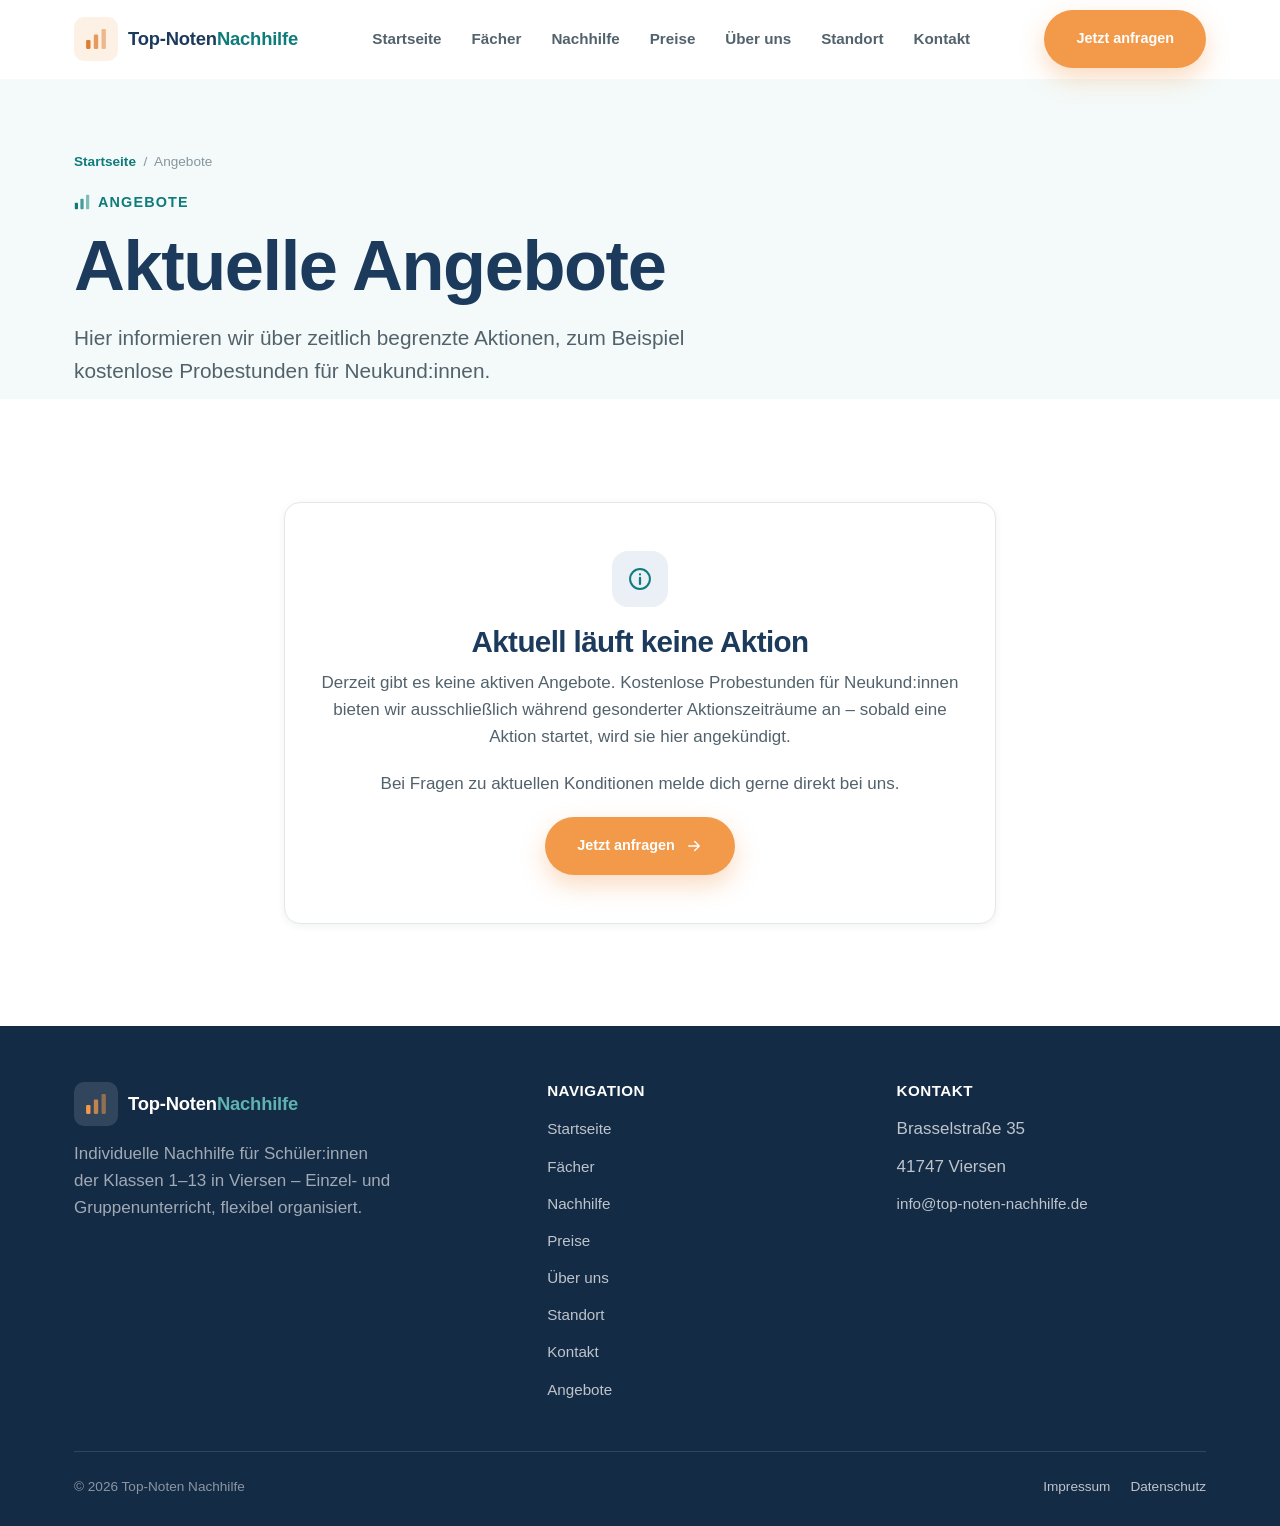
==== angebote.html @ a23a26f6 "Add files via upload" ====
<!doctype html>
<html lang="de">
<head>
  <meta charset="UTF-8" />
  <meta name="viewport" content="width=device-width, initial-scale=1" />
  <title>Aktuelle Angebote | Top-Noten Nachhilfe Viersen</title>
  <meta name="description" content="Aktuelle Aktionen und Angebote von Top-Noten Nachhilfe in Viersen, zum Beispiel kostenlose Probestunden für Neukund:innen." />
  <link rel="canonical" href="https://www.top-noten-nachhilfe.de/angebote.html" />
  <meta name="robots" content="index, follow" />
  <meta property="og:type" content="website" />
  <meta property="og:site_name" content="Top-Noten Nachhilfe" />
  <meta property="og:title" content="Aktuelle Angebote | Top-Noten Nachhilfe Viersen" />
  <meta property="og:description" content="Aktuelle Aktionen und Angebote von Top-Noten Nachhilfe in Viersen, zum Beispiel kostenlose Probestunden für Neukund:innen." />
  <meta property="og:url" content="https://www.top-noten-nachhilfe.de/angebote.html" />
  <meta property="og:locale" content="de_DE" />
  <meta name="twitter:card" content="summary" />
  <meta name="twitter:title" content="Aktuelle Angebote | Top-Noten Nachhilfe Viersen" />
  <meta name="twitter:description" content="Aktuelle Aktionen und Angebote von Top-Noten Nachhilfe in Viersen, zum Beispiel kostenlose Probestunden für Neukund:innen." />
  <link rel="icon" type="image/svg+xml" href="assets/img/favicon.svg" />
  <link rel="stylesheet" href="assets/css/style.css" />
  <noscript><style>.reveal{opacity:1!important;transform:none!important}</style></noscript>
</head>
<body class="">
  <a class="skip-link" href="#main">Zum Inhalt springen</a>
  <header class="site-header">
    <div class="container site-header__inner">
      <a class="brand" href="index.html" aria-label="Top-Noten Nachhilfe – Startseite">
        <span class="brand__mark icon-wrap icon-wrap--orange" ><svg class="bars" width="20" height="20" viewBox="0 0 20 20" fill="none" xmlns="http://www.w3.org/2000/svg" aria-hidden="true"><rect x="1" y="11" width="4" height="8" rx="1" fill="currentColor"/><rect x="8" y="6" width="4" height="13" rx="1" fill="currentColor" opacity="0.75"/><rect x="15" y="1" width="4" height="18" rx="1" fill="currentColor" opacity="0.5"/></svg></span><span class="brand__name" style="color:var(--navy)">Top-Noten<span class="brand__name-2" style="color:var(--teal)">Nachhilfe</span></span>
      </a>
      <nav class="nav-desktop" aria-label="Hauptnavigation">
        <ul>
          <li><a href="index.html">Startseite</a></li>
<li><a href="faecher.html">Fächer</a></li>
<li><a href="nachhilfe.html">Nachhilfe</a></li>
<li><a href="preise.html">Preise</a></li>
<li><a href="ueber-uns.html">Über uns</a></li>
<li><a href="standort.html">Standort</a></li>
<li><a href="kontakt.html">Kontakt</a></li>
        </ul>
      </nav>
      <div style="display:flex; align-items:center; gap:10px;">
        <a class="btn btn-primary header-cta" href="kontakt.html">Jetzt anfragen</a>
        <button class="nav-toggle" aria-label="Menü öffnen" aria-expanded="false" aria-controls="mobile-nav">
          <svg viewBox="0 0 24 24" width="24" height="24" fill="none" xmlns="http://www.w3.org/2000/svg" ><path d="M4 7h16M4 12h16M4 17h16" stroke="currentColor" stroke-width="2" stroke-linecap="round"/></svg>
        </button>
      </div>
    </div>
  </header>
  <div class="mobile-nav" id="mobile-nav">
    <div class="mobile-nav__inner">
      <a href="index.html">Startseite</a>
<a href="faecher.html">Fächer</a>
<a href="nachhilfe.html">Nachhilfe</a>
<a href="preise.html">Preise</a>
<a href="ueber-uns.html">Über uns</a>
<a href="standort.html">Standort</a>
<a href="kontakt.html">Kontakt</a>
      <a class="btn btn-primary btn-block" href="kontakt.html">Jetzt anfragen</a>
    </div>
  </div>
  <main id="main">
    <section class="page-hero">
      <div class="container">
        <p class="breadcrumb"><a href="index.html">Startseite</a> &nbsp;/&nbsp; Angebote</p>
        <span class="eyebrow"><svg class="bars" width="16" height="16" viewBox="0 0 20 20" fill="none" xmlns="http://www.w3.org/2000/svg" aria-hidden="true"><rect x="1" y="11" width="4" height="8" rx="1" fill="currentColor"/><rect x="8" y="6" width="4" height="13" rx="1" fill="currentColor" opacity="0.75"/><rect x="15" y="1" width="4" height="18" rx="1" fill="currentColor" opacity="0.5"/></svg>Angebote</span>
        <h1>Aktuelle Angebote</h1>
        <p class="lead">Hier informieren wir über zeitlich begrenzte Aktionen, zum Beispiel kostenlose Probestunden für Neukund:innen.</p>
      </div>
    </section><section class="section">
      <div class="container container--narrow">
        <div class="card reveal text-center" style="padding:48px 32px;">
          <div class="icon-wrap icon-wrap--lg" style="margin-inline:auto; margin-bottom:18px;"><svg viewBox="0 0 24 24" width="24" height="24" fill="none" xmlns="http://www.w3.org/2000/svg" ><circle cx="12" cy="12" r="8.5" stroke="currentColor" stroke-width="1.7"/><path d="M12 11v5.2M12 8v.1" stroke="currentColor" stroke-width="1.9" stroke-linecap="round"/></svg></div>
          <h3>Aktuell läuft keine Aktion</h3>
          <p style="margin-top:10px;">Derzeit gibt es keine aktiven Angebote. Kostenlose Probestunden für Neukund:innen bieten wir ausschließlich während gesonderter Aktionszeiträume an – sobald eine Aktion startet, wird sie hier angekündigt.</p>
          <p style="margin-top:20px;">Bei Fragen zu aktuellen Konditionen melde dich gerne direkt bei uns.</p>
          <a class="btn btn-primary" href="kontakt.html" style="margin-top:20px;">Jetzt anfragen <svg viewBox="0 0 24 24" width="24" height="24" fill="none" xmlns="http://www.w3.org/2000/svg" ><path d="M5 12h14M13 6l6 6-6 6" stroke="currentColor" stroke-width="1.9" stroke-linecap="round" stroke-linejoin="round"/></svg></a>
        </div>
      </div>
    </section>
  </main>
  <footer class="site-footer">
    <div class="container">
      <div class="footer-grid">
        <div class="footer-brand">
          <div class="brand"><span class="brand__mark icon-wrap" style="background:rgba(255,255,255,0.12);color:var(--orange);"><svg class="bars" width="20" height="20" viewBox="0 0 20 20" fill="none" xmlns="http://www.w3.org/2000/svg" aria-hidden="true"><rect x="1" y="11" width="4" height="8" rx="1" fill="currentColor"/><rect x="8" y="6" width="4" height="13" rx="1" fill="currentColor" opacity="0.75"/><rect x="15" y="1" width="4" height="18" rx="1" fill="currentColor" opacity="0.5"/></svg></span><span class="brand__name" style="color:#FFFFFF">Top-Noten<span class="brand__name-2" style="color:var(--teal-light)">Nachhilfe</span></span></div>
          <p>Individuelle Nachhilfe für Schüler:innen der Klassen 1–13 in Viersen – Einzel- und Gruppenunterricht, flexibel organisiert.</p>
        </div>
        <div class="footer-col">
          <h4>Navigation</h4>
          <ul>
            <li><a href="index.html">Startseite</a></li>
<li><a href="faecher.html">Fächer</a></li>
<li><a href="nachhilfe.html">Nachhilfe</a></li>
<li><a href="preise.html">Preise</a></li>
<li><a href="ueber-uns.html">Über uns</a></li>
<li><a href="standort.html">Standort</a></li>
<li><a href="kontakt.html">Kontakt</a></li>
<li><a href="angebote.html">Angebote</a></li>
          </ul>
        </div>
        <div class="footer-col">
          <h4>Kontakt</h4>
          <ul>
            <li>Brasselstraße 35</li>
            <li>41747 Viersen</li>
            <li><a href="mailto:info@top-noten-nachhilfe.de">info@top-noten-nachhilfe.de</a></li>
          </ul>
        </div>
      </div>
      <div class="footer-bottom">
        <span>© <span data-year>2026</span> Top-Noten Nachhilfe</span>
        <ul>
          <li><a href="impressum.html">Impressum</a></li>
          <li><a href="datenschutz.html">Datenschutz</a></li>
        </ul>
      </div>
    </div>
  </footer>
  <script src="assets/js/main.js" defer></script>
</body>
</html>
---- assets/css/style.css ----
/* ==========================================================================
   Top-Noten Nachhilfe – Design System
   ========================================================================== */

:root {
  /* Brand colors */
  --navy: #1B3A5C;
  --navy-800: #142B45;
  --navy-050: #EAF0F5;
  --teal: #0E7C7B;
  --teal-light: #5EB2B0;
  --orange: #F2994A;
  --orange-600: #DD7F32;
  --white: #FFFFFF;
  --bg-tint: #F4FAF9;
  --bg-tint-2: #F7F9FA;

  --ink: #17232C;
  --ink-soft: #52626C;
  --ink-faint: #8496A0;
  --border: #E2E8EA;
  --border-strong: #CBD8DB;

  /* Type */
  --font-base: -apple-system, BlinkMacSystemFont, "Segoe UI", Roboto, "Helvetica Neue", Arial, "Noto Sans", sans-serif;

  /* Scale */
  --step--1: clamp(0.83rem, 0.8rem + 0.15vw, 0.9rem);
  --step-0: clamp(1rem, 0.96rem + 0.2vw, 1.0625rem);
  --step-1: clamp(1.2rem, 1.12rem + 0.4vw, 1.3rem);
  --step-2: clamp(1.5rem, 1.32rem + 0.9vw, 1.85rem);
  --step-3: clamp(1.9rem, 1.6rem + 1.5vw, 2.5rem);
  --step-4: clamp(2.3rem, 1.85rem + 2.3vw, 3.4rem);
  --step-5: clamp(2.8rem, 2.1rem + 3.5vw, 4.4rem);

  /* Layout */
  --container: 1180px;
  --container-narrow: 760px;
  --radius-sm: 10px;
  --radius-md: 16px;
  --radius-lg: 24px;
  --radius-pill: 999px;

  --shadow-sm: 0 2px 8px rgba(23, 35, 44, 0.06);
  --shadow-md: 0 8px 24px rgba(23, 35, 44, 0.08);
  --shadow-lg: 0 20px 48px rgba(23, 35, 44, 0.14);

  --ease: cubic-bezier(0.22, 1, 0.36, 1);
}

/* ---- Reset ---- */
*, *::before, *::after { box-sizing: border-box; }
* { margin: 0; }
html { -webkit-text-size-adjust: 100%; scroll-behavior: smooth; }
@media (prefers-reduced-motion: reduce) {
  html { scroll-behavior: auto; }
  *, *::before, *::after { animation-duration: 0.01ms !important; animation-iteration-count: 1 !important; transition-duration: 0.01ms !important; scroll-behavior: auto !important; }
}
body {
  font-family: var(--font-base);
  color: var(--ink);
  background: var(--white);
  font-size: var(--step-0);
  line-height: 1.6;
  -webkit-font-smoothing: antialiased;
  overflow-x: hidden;
}
img, picture, svg { display: block; max-width: 100%; }
a { color: inherit; text-decoration: none; }
ul, ol { list-style: none; padding: 0; }
button { font: inherit; cursor: pointer; }
input, select, textarea { font: inherit; color: inherit; }
h1, h2, h3, h4 { line-height: 1.15; letter-spacing: -0.02em; font-weight: 800; color: var(--navy); }
h1 { font-size: var(--step-5); }
h2 { font-size: var(--step-3); }
h3 { font-size: var(--step-2); }
h4 { font-size: var(--step-1); }
p { color: var(--ink-soft); }

:focus-visible {
  outline: 3px solid var(--orange);
  outline-offset: 3px;
  border-radius: 4px;
}

.container {
  width: 100%;
  max-width: var(--container);
  margin-inline: auto;
  padding-inline: 24px;
}
.container--narrow { max-width: var(--container-narrow); }

.eyebrow {
  display: inline-flex;
  align-items: center;
  gap: 8px;
  font-size: var(--step--1);
  font-weight: 700;
  letter-spacing: 0.08em;
  text-transform: uppercase;
  color: var(--teal);
  margin-bottom: 14px;
}
.eyebrow .bars { flex-shrink: 0; }

.section { padding-block: clamp(56px, 8vw, 104px); }
.section--tint { background: var(--bg-tint); }
.section--navy { background: linear-gradient(155deg, var(--navy) 0%, var(--navy-800) 100%); color: var(--white); }
.section--navy h2, .section--navy h3 { color: var(--white); }
.section--navy p { color: rgba(255,255,255,0.78); }

.section-head { max-width: 640px; margin-bottom: 48px; }
.section-head--center { margin-inline: auto; text-align: center; }
.section-head p { font-size: var(--step-1); margin-top: 14px; }

/* ---- Buttons ---- */
.btn {
  display: inline-flex;
  align-items: center;
  justify-content: center;
  gap: 10px;
  padding: 15px 30px;
  border-radius: var(--radius-pill);
  font-weight: 700;
  font-size: var(--step--1);
  border: 2px solid transparent;
  transition: transform 0.25s var(--ease), box-shadow 0.25s var(--ease), background-color 0.25s var(--ease), color 0.25s var(--ease), border-color .25s var(--ease);
  white-space: nowrap;
  min-height: 52px;
}
.btn-primary {
  background: var(--orange);
  color: var(--white);
  box-shadow: 0 10px 24px rgba(242, 153, 74, 0.35);
}
.btn-primary:hover { background: var(--orange-600); transform: translateY(-2px); box-shadow: 0 14px 30px rgba(242, 153, 74, 0.42); }
.btn-secondary {
  background: transparent;
  color: var(--navy);
  border-color: var(--navy);
}
.btn-secondary:hover { background: var(--navy); color: var(--white); transform: translateY(-2px); }
.section--navy .btn-secondary { color: var(--white); border-color: rgba(255,255,255,0.5); }
.section--navy .btn-secondary:hover { background: var(--white); color: var(--navy); border-color: var(--white); }
.btn-block { width: 100%; }
.btn[disabled] { opacity: 0.6; cursor: not-allowed; }
.btn svg { width: 18px; height: 18px; flex-shrink: 0; }

/* ---- Header ---- */
.site-header {
  position: sticky;
  top: 0;
  z-index: 100;
  background: rgba(255, 255, 255, 0.9);
  backdrop-filter: saturate(180%) blur(14px);
  -webkit-backdrop-filter: saturate(180%) blur(14px);
  border-bottom: 1px solid transparent;
  transition: border-color 0.3s var(--ease), box-shadow 0.3s var(--ease);
}
.site-header.is-scrolled { border-color: var(--border); box-shadow: 0 2px 16px rgba(23,35,44,0.05); }
.site-header__inner {
  display: flex;
  align-items: center;
  justify-content: space-between;
  gap: 20px;
  height: 78px;
}
.brand { display: flex; align-items: center; gap: 10px; font-weight: 800; color: var(--navy); font-size: 1.15rem; letter-spacing: -0.01em; }
.brand__mark { flex-shrink: 0; }
.brand__name-2 { color: var(--teal); }

.nav-desktop { display: none; }
.nav-desktop ul { display: flex; align-items: center; gap: 30px; }
.nav-desktop a {
  font-weight: 600;
  font-size: 0.95rem;
  color: var(--ink-soft);
  position: relative;
  padding-block: 6px;
  transition: color .2s var(--ease);
}
.nav-desktop a::after {
  content: "";
  position: absolute; left: 0; right: 100%; bottom: 0;
  height: 2px; background: var(--orange);
  transition: right .25s var(--ease);
}
.nav-desktop a:hover { color: var(--navy); }
.nav-desktop a:hover::after, .nav-desktop a[aria-current="page"]::after { right: 0; }
.nav-desktop a[aria-current="page"] { color: var(--navy); }

.header-cta { display: none; }
.nav-toggle {
  display: inline-flex;
  align-items: center;
  justify-content: center;
  width: 44px; height: 44px;
  background: none; border: none;
  color: var(--navy);
}
.nav-toggle svg { width: 26px; height: 26px; }

.mobile-nav {
  position: fixed;
  inset: 78px 0 0 0;
  background: var(--white);
  z-index: 99;
  transform: translateY(-8px);
  opacity: 0;
  visibility: hidden;
  transition: opacity .25s var(--ease), transform .25s var(--ease), visibility .25s;
  overflow-y: auto;
}
.mobile-nav.is-open { opacity: 1; transform: translateY(0); visibility: visible; }
.mobile-nav__inner { padding: 28px 24px 40px; display: flex; flex-direction: column; gap: 4px; }
.mobile-nav a {
  display: block;
  padding: 16px 4px;
  font-size: 1.15rem;
  font-weight: 700;
  color: var(--navy);
  border-bottom: 1px solid var(--border);
}
.mobile-nav .btn { margin-top: 20px; }

@media (min-width: 900px) {
  .nav-desktop { display: block; }
  .header-cta { display: inline-flex; }
  .nav-toggle { display: none; }
  .mobile-nav { display: none; }
}

/* ---- Hero ---- */
.hero {
  position: relative;
  overflow: hidden;
  padding-block: clamp(48px, 8vw, 96px);
  background: linear-gradient(180deg, var(--bg-tint) 0%, var(--white) 78%);
}
.hero__grid {
  display: grid;
  gap: 48px;
  align-items: center;
}
.hero__copy h1 { margin-bottom: 20px; }
.hero__copy p.lead { font-size: var(--step-1); max-width: 46ch; margin-bottom: 32px; }
.hero__actions { display: flex; flex-wrap: wrap; gap: 14px; }
.hero__art { position: relative; }

@media (min-width: 900px) {
  .hero__grid { grid-template-columns: 1.05fr 0.95fr; }
}

/* ---- Trust strip ---- */
.trust-strip { padding-block: 28px; border-block: 1px solid var(--border); }
.trust-strip ul {
  display: grid;
  grid-template-columns: repeat(2, 1fr);
  gap: 20px;
}
.trust-item { display: flex; align-items: center; gap: 12px; font-weight: 700; color: var(--navy); font-size: 0.95rem; }
.trust-item .icon-wrap { flex-shrink: 0; }
@media (min-width: 700px) {
  .trust-strip ul { grid-template-columns: repeat(4, 1fr); }
}

/* ---- Icon wrap ---- */
.icon-wrap {
  display: inline-flex; align-items: center; justify-content: center;
  width: 44px; height: 44px;
  border-radius: var(--radius-sm);
  background: var(--navy-050);
  color: var(--teal);
}
.icon-wrap svg { width: 22px; height: 22px; }
.icon-wrap--lg { width: 56px; height: 56px; border-radius: var(--radius-md); }
.icon-wrap--lg svg { width: 28px; height: 28px; }
.icon-wrap--orange { background: rgba(242,153,74,0.14); color: var(--orange-600); }

/* ---- Cards grid ---- */
.grid { display: grid; gap: 24px; }
.grid--2 { grid-template-columns: 1fr; }
.grid--3 { grid-template-columns: 1fr; }
.grid--4 { grid-template-columns: 1fr; }
@media (min-width: 640px) {
  .grid--2 { grid-template-columns: repeat(2, 1fr); }
  .grid--4 { grid-template-columns: repeat(2, 1fr); }
}
@media (min-width: 900px) {
  .grid--3 { grid-template-columns: repeat(3, 1fr); }
  .grid--4 { grid-template-columns: repeat(4, 1fr); }
}

.card {
  background: var(--white);
  border: 1px solid var(--border);
  border-radius: var(--radius-md);
  padding: 30px;
  box-shadow: var(--shadow-sm);
  transition: transform .3s var(--ease), box-shadow .3s var(--ease), border-color .3s var(--ease);
}
.card:hover { transform: translateY(-4px); box-shadow: var(--shadow-md); border-color: var(--border-strong); }
.card h3, .card h4 { margin-bottom: 10px; }
.card p { margin: 0; }
.card--subject { text-align: left; }
.card--subject .icon-wrap { margin-bottom: 18px; }

.card--ghost {
  border-style: dashed;
  border-color: var(--border-strong);
  background: var(--bg-tint-2);
  box-shadow: none;
}

/* ---- Process steps ---- */
.steps {
  display: grid;
  gap: 28px;
  counter-reset: step;
}
@media (min-width: 900px) { .steps { grid-template-columns: repeat(4, 1fr); } }
.step { position: relative; padding-top: 8px; }
.step__num {
  font-size: 2.6rem;
  font-weight: 800;
  color: var(--teal-light);
  opacity: 0.55;
  margin-bottom: 8px;
  font-variant-numeric: tabular-nums;
}
.step h4 { margin-bottom: 8px; }
.step p { margin: 0; font-size: var(--step--1); }
.steps-connector {
  display: none;
}
@media (min-width: 900px) {
  .step:not(:last-child)::after {
    content: "";
    position: absolute;
    top: 26px; left: calc(100% + 2px);
    width: calc(28px);
    height: 2px;
    background: repeating-linear-gradient(90deg, var(--border-strong) 0 6px, transparent 6px 12px);
  }
}

/* ---- Pricing ---- */
.pricing-grid { display: grid; gap: 24px; }
@media (min-width: 760px) { .pricing-grid { grid-template-columns: repeat(2, 1fr); } }
.price-card {
  background: var(--white);
  border: 1px solid var(--border);
  border-radius: var(--radius-lg);
  padding: 36px;
  box-shadow: var(--shadow-sm);
  position: relative;
}
.price-card--highlight { border-color: var(--orange); box-shadow: var(--shadow-md); }
.price-card__badge {
  position: absolute; top: -14px; left: 32px;
  background: var(--orange); color: var(--white);
  font-size: 0.75rem; font-weight: 800; letter-spacing: 0.04em;
  padding: 6px 14px; border-radius: var(--radius-pill);
}
.price-card__amount { display: flex; align-items: baseline; gap: 8px; margin-block: 14px 6px; }
.price-card__amount .num { font-size: 2.6rem; font-weight: 800; color: var(--navy); }
.price-card__amount .unit { color: var(--ink-soft); font-weight: 600; }
.price-card ul { margin-top: 20px; display: flex; flex-direction: column; gap: 12px; }
.price-card li { display: flex; gap: 10px; font-size: var(--step--1); color: var(--ink-soft); align-items: flex-start; }
.price-card li svg { width: 18px; height: 18px; flex-shrink: 0; margin-top: 3px; color: var(--teal); }

.conditions-list { display: grid; gap: 16px; margin-top: 8px; }
.condition-row {
  display: grid;
  grid-template-columns: 28px 1fr;
  gap: 14px;
  padding-block: 18px;
  border-bottom: 1px solid var(--border);
}
.condition-row:last-child { border-bottom: none; }
.condition-row svg { width: 24px; height: 24px; flex-shrink: 0; color: var(--teal); margin-top: 3px; }
.condition-row strong { color: var(--navy); display: block; margin-bottom: 4px; }

.notice-box {
  display: flex; gap: 14px;
  background: var(--navy-050);
  border: 1px solid rgba(27,58,92,0.12);
  border-radius: var(--radius-md);
  padding: 20px 22px;
  margin-top: 32px;
}
.notice-box svg { width: 24px; height: 24px; flex-shrink: 0; color: var(--navy); margin-top: 2px; }
.notice-box p { color: var(--navy); margin: 0; font-size: var(--step--1); }
.notice-box strong { color: var(--navy); }

/* ---- CTA band ---- */
.cta-band {
  border-radius: var(--radius-lg);
  padding: clamp(40px, 6vw, 72px);
  background: linear-gradient(135deg, var(--navy) 0%, var(--navy-800) 100%);
  color: var(--white);
  position: relative;
  overflow: hidden;
  text-align: center;
}
.cta-band h2 { color: var(--white); }
.cta-band p { color: rgba(255,255,255,0.8); font-size: var(--step-1); max-width: 52ch; margin: 16px auto 32px; }
.cta-band__actions { display: flex; justify-content: center; flex-wrap: wrap; gap: 14px; }
.cta-band .bars-bg { position: absolute; inset: 0; opacity: 0.12; pointer-events: none; }

/* ---- Location ---- */
.location-grid { display: grid; gap: 32px; align-items: center; }
@media (min-width: 900px) { .location-grid { grid-template-columns: 1fr 1fr; } }
.map-frame {
  border-radius: var(--radius-md);
  overflow: hidden;
  border: 1px solid var(--border);
  box-shadow: var(--shadow-sm);
  aspect-ratio: 4 / 3;
}
.map-frame iframe { width: 100%; height: 100%; border: 0; }
.address-block { display: flex; gap: 14px; margin-top: 20px; }
.address-block address { font-style: normal; color: var(--ink-soft); line-height: 1.7; }

/* ---- Footer ---- */
.site-footer { background: var(--navy-800); color: rgba(255,255,255,0.72); padding-block: 56px 28px; }
.footer-grid { display: grid; gap: 40px; }
@media (min-width: 760px) { .footer-grid { grid-template-columns: 1.4fr 1fr 1fr; } }
.footer-brand .brand { color: var(--white); margin-bottom: 14px; }
.footer-brand p { color: rgba(255,255,255,0.6); max-width: 34ch; }
.footer-col h4 { color: var(--white); font-size: 0.95rem; letter-spacing: 0.03em; text-transform: uppercase; margin-bottom: 16px; }
.footer-col ul { display: flex; flex-direction: column; gap: 10px; }
.footer-col a { color: rgba(255,255,255,0.72); font-size: 0.95rem; transition: color .2s; }
.footer-col a:hover { color: var(--white); }
.footer-bottom {
  margin-top: 48px;
  padding-top: 24px;
  border-top: 1px solid rgba(255,255,255,0.12);
  display: flex; flex-wrap: wrap; gap: 12px 24px; justify-content: space-between;
  font-size: 0.85rem;
  color: rgba(255,255,255,0.5);
}
.footer-bottom ul { display: flex; gap: 20px; }
.footer-bottom a { color: rgba(255,255,255,0.72); }
.footer-bottom a:hover { color: var(--white); }

/* ---- Forms ---- */
.form-grid { display: grid; gap: 18px; }
@media (min-width: 640px) { .form-grid--2 { grid-template-columns: 1fr 1fr; } }
.field { display: flex; flex-direction: column; gap: 8px; }
.field label { font-weight: 700; font-size: 0.9rem; color: var(--navy); }
.field .hint { font-weight: 400; color: var(--ink-faint); }
.field input, .field select, .field textarea {
  border: 1.5px solid var(--border-strong);
  border-radius: var(--radius-sm);
  padding: 13px 16px;
  background: var(--white);
  font-size: 1rem;
  transition: border-color .2s var(--ease), box-shadow .2s var(--ease);
  width: 100%;
}
.field input:focus, .field select:focus, .field textarea:focus {
  border-color: var(--teal);
  box-shadow: 0 0 0 4px rgba(14,124,123,0.12);
  outline: none;
}
.field textarea { min-height: 130px; resize: vertical; }
.field--checkbox { flex-direction: row; align-items: flex-start; gap: 10px; }
.field--checkbox input { width: 18px; height: 18px; margin-top: 3px; accent-color: var(--teal); }
.field--checkbox label { font-weight: 500; color: var(--ink-soft); font-size: 0.9rem; }
.form-status { font-size: 0.9rem; padding: 14px 16px; border-radius: var(--radius-sm); display: none; }
.form-status.is-visible { display: block; }
.form-status--ok { background: rgba(14,124,123,0.1); color: var(--teal); }
.form-status--error { background: rgba(216,70,70,0.1); color: #B4322F; }

/* ---- Contact page layout ---- */
.contact-layout { display: grid; gap: 40px; }
@media (min-width: 960px) { .contact-layout { grid-template-columns: 1fr 1.2fr; align-items: start; } }
.contact-info-card {
  background: var(--bg-tint);
  border-radius: var(--radius-lg);
  padding: 36px;
  display: flex;
  flex-direction: column;
  gap: 24px;
}
.contact-info-row { display: flex; gap: 14px; align-items: flex-start; }
.contact-info-row div strong { display: block; color: var(--navy); margin-bottom: 2px; }

/* ---- Reveal animation ---- */
.reveal { opacity: 0; transform: translateY(22px); transition: opacity .7s var(--ease), transform .7s var(--ease); }
.reveal.is-visible { opacity: 1; transform: translateY(0); }
.reveal-stagger.is-visible > * { transition-delay: calc(var(--i, 0) * 70ms); }

/* ---- Legal pages ---- */
.legal-content h2 { margin-top: 40px; margin-bottom: 14px; font-size: var(--step-2); }
.legal-content h2:first-child { margin-top: 0; }
.legal-content p, .legal-content li { color: var(--ink-soft); margin-bottom: 10px; }
.legal-content ul { list-style: disc; padding-left: 22px; }
.legal-content strong { color: var(--navy); }
.placeholder-flag {
  background: #FFF6E5;
  border: 1px dashed #E0A93A;
  color: #7A5A12;
  padding: 14px 16px;
  border-radius: var(--radius-sm);
  font-size: 0.88rem;
  margin-bottom: 18px;
}

/* ---- Page hero (subpages) ---- */
.page-hero { padding-block: clamp(40px, 6vw, 72px) 12px; background: var(--bg-tint); }
.page-hero .eyebrow { margin-bottom: 12px; }
.page-hero p.lead { font-size: var(--step-1); max-width: 60ch; margin-top: 14px; }
.breadcrumb { font-size: 0.85rem; color: var(--ink-faint); margin-bottom: 18px; }
.breadcrumb a { color: var(--teal); font-weight: 600; }

/* ---- Utilities ---- */
.text-center { text-align: center; }
.mt-0 { margin-top: 0 !important; }
.flow > * + * { margin-top: 1em; }
.badge {
  display: inline-flex; align-items: center; gap: 6px;
  background: rgba(94, 178, 176, 0.15);
  color: var(--teal);
  font-weight: 700;
  font-size: 0.78rem;
  padding: 5px 12px;
  border-radius: var(--radius-pill);
  letter-spacing: 0.02em;
}
.badge svg { width: 14px; height: 14px; flex-shrink: 0; }

.icon-inline { display: inline-flex; align-items: center; gap: 8px; }
.icon-inline svg { width: 20px; height: 20px; flex-shrink: 0; }
.visually-hidden {
  position: absolute; width: 1px; height: 1px; overflow: hidden;
  clip: rect(0,0,0,0); white-space: nowrap; border: 0; padding: 0; margin: -1px;
}
.skip-link {
  position: absolute; left: 12px; top: -60px;
  background: var(--navy); color: var(--white);
  padding: 12px 18px; border-radius: var(--radius-sm);
  z-index: 200; transition: top .2s var(--ease);
  font-weight: 700;
}
.skip-link:focus { top: 12px; }
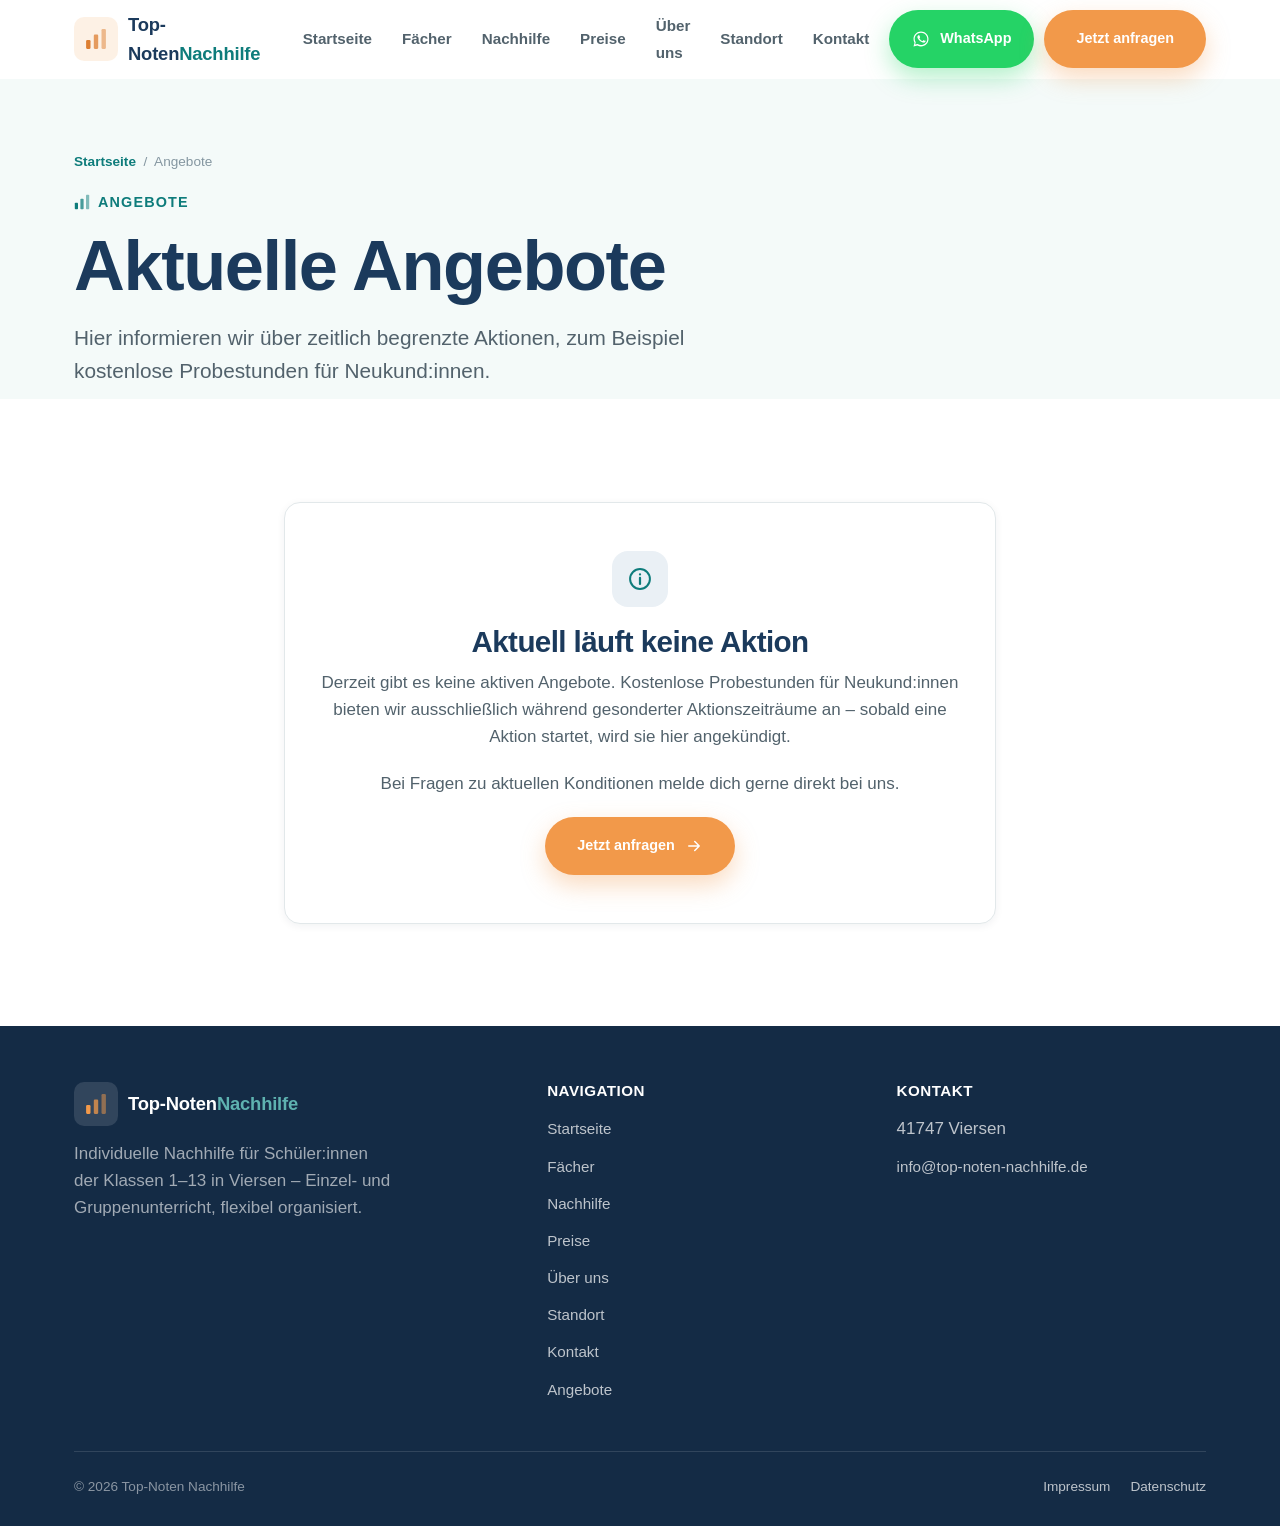
==== commit ed3efb73: "Add files via upload" ====
--- a/angebote.html
+++ b/angebote.html
@@ -9,6 +9,7 @@
   <meta name="robots" content="index, follow" />
   <meta property="og:type" content="website" />
   <meta property="og:site_name" content="Top-Noten Nachhilfe" />
+  <meta property="og:image" content="https://www.top-noten-nachhilfe.de/assets/img/og-image.svg" />
   <meta property="og:title" content="Aktuelle Angebote | Top-Noten Nachhilfe Viersen" />
   <meta property="og:description" content="Aktuelle Aktionen und Angebote von Top-Noten Nachhilfe in Viersen, zum Beispiel kostenlose Probestunden für Neukund:innen." />
   <meta property="og:url" content="https://www.top-noten-nachhilfe.de/angebote.html" />
@@ -39,6 +40,19 @@
         </ul>
       </nav>
       <div style="display:flex; align-items:center; gap:10px;">
+        <a
+          class="btn btn-whatsapp header-cta"
+          href="https://wa.me/491788745639"
+          target="_blank"
+          rel="noopener"
+        >
+          <svg viewBox="0 0 24 24" width="18" height="18" fill="currentColor" aria-hidden="true">
+            <path d="M17.5 14.4c-.3-.1-1.7-.8-1.9-.9-.3-.1-.4-.1-.6.1-.2.3-.7.9-.8 1-.2.2-.3.2-.5.1-.3-.1-1.2-.4-2.2-1.4-.8-.7-1.4-1.6-1.5-1.9-.2-.3 0-.5.1-.6.1-.1.3-.3.4-.5.1-.1.2-.3.2-.4.1-.2 0-.3 0-.5-.1-.1-.6-1.5-.8-2-.2-.5-.4-.4-.6-.4h-.5c-.2 0-.5.1-.7.3-.2.3-.9.9-.9 2.1 0 1.3.9 2.5 1.1 2.7.1.2 1.9 2.9 4.6 4 .6.3 1.1.4 1.5.6.6.2 1.2.2 1.6.1.5-.1 1.7-.7 1.9-1.3.2-.6.2-1.1.2-1.3 0-.1-.2-.2-.4-.3Z"/>
+            <path d="M12 2C6.5 2 2 6.4 2 11.9c0 1.9.5 3.6 1.4 5.1L2 22l5.2-1.4c1.4.8 3.1 1.3 4.8 1.3 5.5 0 10-4.4 10-9.9C22 6.4 17.5 2 12 2Zm0 18c-1.6 0-3.1-.4-4.4-1.2l-.3-.2-3.1.8.8-3-.2-.3C4.1 14.8 3.6 13.4 3.6 12 3.6 7.4 7.4 3.6 12 3.6S20.4 7.4 20.4 12 16.6 20 12 20Z"/>
+          </svg>
+          WhatsApp
+        </a>
+
         <a class="btn btn-primary header-cta" href="kontakt.html">Jetzt anfragen</a>
         <button class="nav-toggle" aria-label="Menü öffnen" aria-expanded="false" aria-controls="mobile-nav">
           <svg viewBox="0 0 24 24" width="24" height="24" fill="none" xmlns="http://www.w3.org/2000/svg" ><path d="M4 7h16M4 12h16M4 17h16" stroke="currentColor" stroke-width="2" stroke-linecap="round"/></svg>
@@ -101,7 +115,6 @@
         <div class="footer-col">
           <h4>Kontakt</h4>
           <ul>
-            <li>Brasselstraße 35</li>
             <li>41747 Viersen</li>
             <li><a href="mailto:info@top-noten-nachhilfe.de">info@top-noten-nachhilfe.de</a></li>
           </ul>
--- a/assets/css/style.css
+++ b/assets/css/style.css
@@ -143,6 +143,17 @@
 .btn-secondary:hover { background: var(--navy); color: var(--white); transform: translateY(-2px); }
 .section--navy .btn-secondary { color: var(--white); border-color: rgba(255,255,255,0.5); }
 .section--navy .btn-secondary:hover { background: var(--white); color: var(--navy); border-color: var(--white); }
+.btn-whatsapp {
+  background: #25D366;
+  color: var(--white);
+  box-shadow: 0 10px 24px rgba(37, 211, 102, 0.35);
+}
+.btn-whatsapp:hover, .btn-whatsapp:focus-visible {
+  background: #1EBE5A;
+  color: var(--white);
+  transform: translateY(-2px);
+  box-shadow: 0 14px 30px rgba(37, 211, 102, 0.42);
+}
 .btn-block { width: 100%; }
 .btn[disabled] { opacity: 0.6; cursor: not-allowed; }
 .btn svg { width: 18px; height: 18px; flex-shrink: 0; }
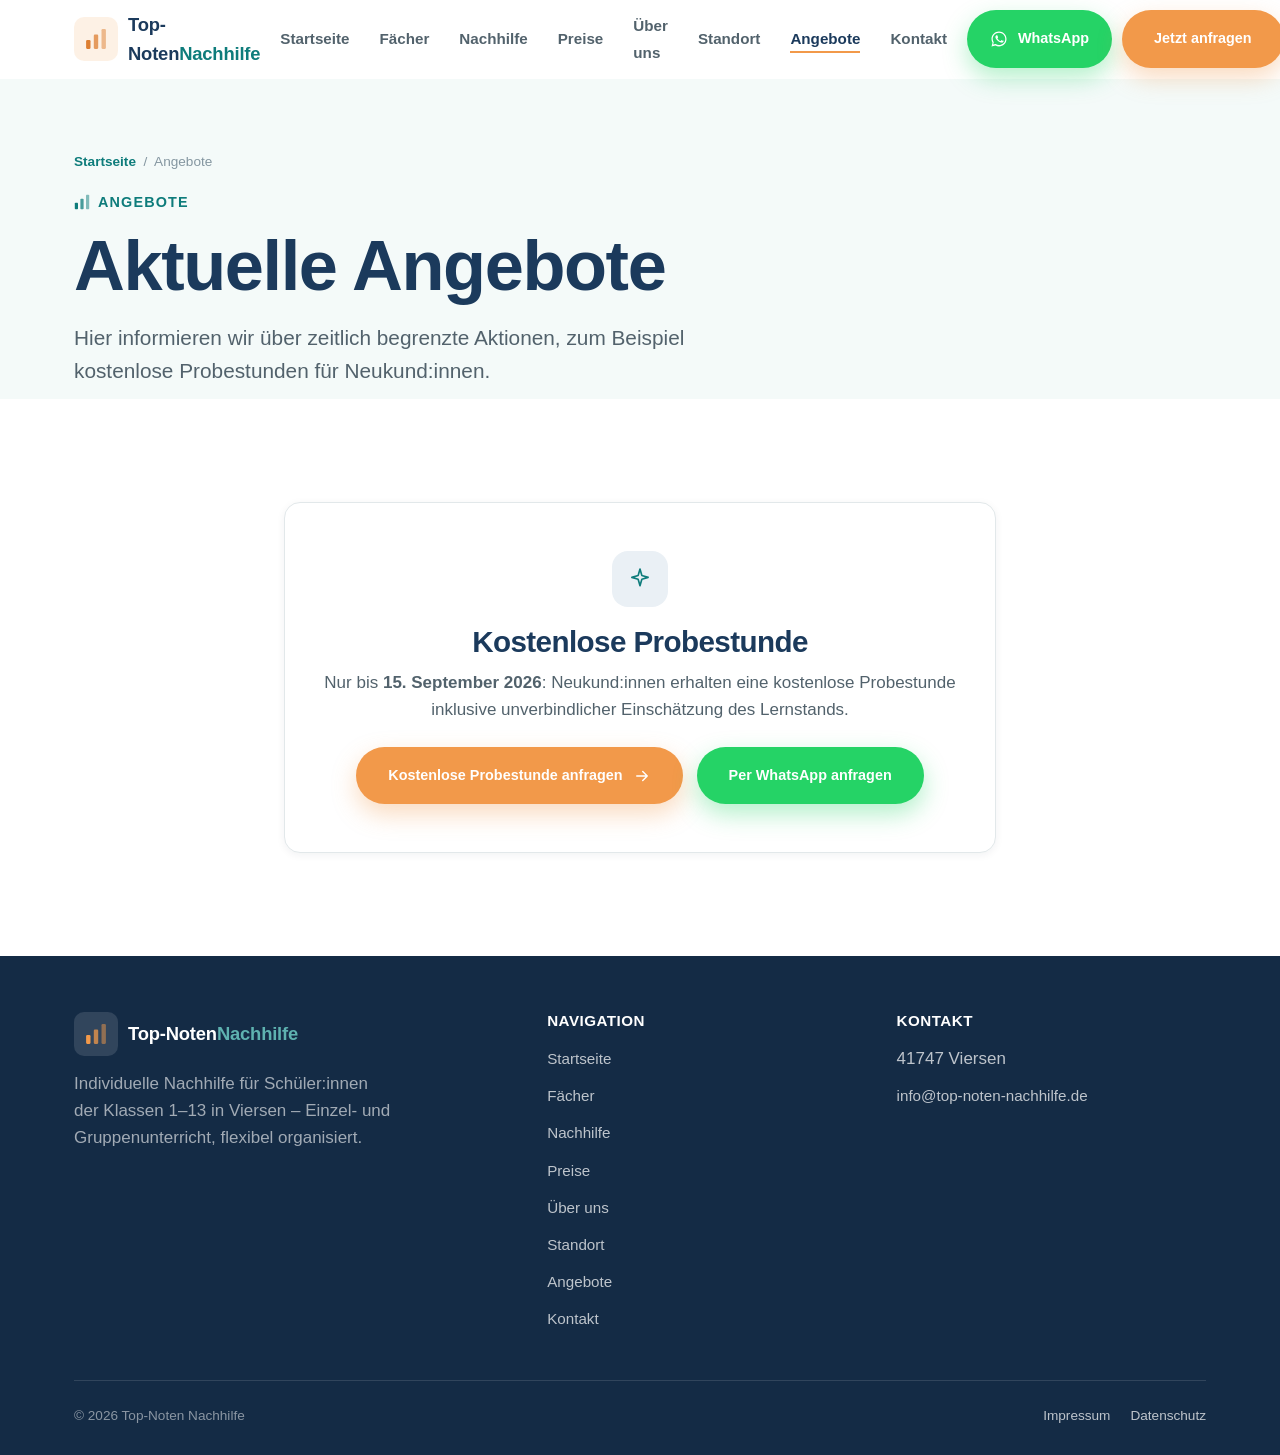
==== commit 1a632012: "Add files via upload" ====
--- a/angebote.html
+++ b/angebote.html
@@ -36,6 +36,7 @@
 <li><a href="preise.html">Preise</a></li>
 <li><a href="ueber-uns.html">Über uns</a></li>
 <li><a href="standort.html">Standort</a></li>
+<li><a href="angebote.html" aria-current="page">Angebote</a></li>
 <li><a href="kontakt.html">Kontakt</a></li>
         </ul>
       </nav>
@@ -68,6 +69,7 @@
 <a href="preise.html">Preise</a>
 <a href="ueber-uns.html">Über uns</a>
 <a href="standort.html">Standort</a>
+<a href="angebote.html">Angebote</a>
 <a href="kontakt.html">Kontakt</a>
       <a class="btn btn-primary btn-block" href="kontakt.html">Jetzt anfragen</a>
     </div>
@@ -83,14 +85,90 @@
     </section><section class="section">
       <div class="container container--narrow">
         <div class="card reveal text-center" style="padding:48px 32px;">
-          <div class="icon-wrap icon-wrap--lg" style="margin-inline:auto; margin-bottom:18px;"><svg viewBox="0 0 24 24" width="24" height="24" fill="none" xmlns="http://www.w3.org/2000/svg" ><circle cx="12" cy="12" r="8.5" stroke="currentColor" stroke-width="1.7"/><path d="M12 11v5.2M12 8v.1" stroke="currentColor" stroke-width="1.9" stroke-linecap="round"/></svg></div>
-          <h3>Aktuell läuft keine Aktion</h3>
-          <p style="margin-top:10px;">Derzeit gibt es keine aktiven Angebote. Kostenlose Probestunden für Neukund:innen bieten wir ausschließlich während gesonderter Aktionszeiträume an – sobald eine Aktion startet, wird sie hier angekündigt.</p>
-          <p style="margin-top:20px;">Bei Fragen zu aktuellen Konditionen melde dich gerne direkt bei uns.</p>
-          <a class="btn btn-primary" href="kontakt.html" style="margin-top:20px;">Jetzt anfragen <svg viewBox="0 0 24 24" width="24" height="24" fill="none" xmlns="http://www.w3.org/2000/svg" ><path d="M5 12h14M13 6l6 6-6 6" stroke="currentColor" stroke-width="1.9" stroke-linecap="round" stroke-linejoin="round"/></svg></a>
+          <div class="icon-wrap icon-wrap--lg" style="margin-inline:auto; margin-bottom:18px;"><svg viewBox="0 0 24 24" width="24" height="24" fill="none" xmlns="http://www.w3.org/2000/svg" ><path d="M12 3.5 13.6 9l5.4 1.6-5.4 1.6L12 17.7l-1.6-5.5L5 10.6 10.4 9 12 3.5Z" stroke="currentColor" stroke-width="1.4" stroke-linejoin="round"/></svg></div>
+          <h3>Kostenlose Probestunde</h3>
+          <p style="margin-top:10px;">Nur bis <strong>15. September 2026</strong>: Neukund:innen erhalten eine kostenlose Probestunde inklusive unverbindlicher Einschätzung des Lernstands.</p>
+
+          <div
+            id="countdown-wrap"
+            style="max-width:420px; margin:22px auto 0;"
+          >
+            <p
+              id="countdown-label"
+              style="
+                margin:0 0 8px;
+                font-weight:700;
+                color:var(--orange);
+                font-size:0.95rem;
+              "
+              aria-live="polite"
+            ></p>
+
+            <div
+              style="
+                width:100%;
+                height:14px;
+                border-radius:999px;
+                background:rgba(242,153,74,0.15);
+                overflow:hidden;
+              "
+              role="progressbar"
+              aria-label="Verbleibende Zeit bis Aktionsende"
+              id="countdown-track"
+            >
+              <div
+                id="countdown-bar"
+                style="
+                  height:100%;
+                  width:100%;
+                  border-radius:999px;
+                  background:linear-gradient(90deg, #F2994A, #F2C94C);
+                  transition:width 0.6s ease;
+                "
+              ></div>
+            </div>
+          </div>
+
+          <div style="display:flex; justify-content:center; gap:14px; flex-wrap:wrap; margin-top:24px;">
+            <a class="btn btn-primary" href="kontakt.html">Kostenlose Probestunde anfragen <svg viewBox="0 0 24 24" width="24" height="24" fill="none" xmlns="http://www.w3.org/2000/svg" ><path d="M5 12h14M13 6l6 6-6 6" stroke="currentColor" stroke-width="1.9" stroke-linecap="round" stroke-linejoin="round"/></svg></a>
+            <a class="btn btn-whatsapp" href="https://wa.me/491788745639" target="_blank" rel="noopener">Per WhatsApp anfragen</a>
+          </div>
         </div>
       </div>
     </section>
+
+    <script>
+      (function () {
+        var label = document.getElementById('countdown-label');
+        var bar = document.getElementById('countdown-bar');
+        var track = document.getElementById('countdown-track');
+        var wrap = document.getElementById('countdown-wrap');
+        if (!label || !bar) return;
+
+        var start = new Date('2026-08-01T00:00:00+02:00');
+        var deadline = new Date('2026-09-15T23:59:59+02:00');
+        var now = new Date();
+
+        var totalMs = deadline - start;
+        var remainingMs = deadline - now;
+        var days = Math.ceil(remainingMs / (1000 * 60 * 60 * 24));
+
+        if (remainingMs <= 0) {
+          wrap.style.display = 'none';
+        } else {
+          var percentRemaining = Math.max(0, Math.min(100, (remainingMs / totalMs) * 100));
+          bar.style.width = percentRemaining + '%';
+          track.setAttribute('aria-valuenow', String(days));
+          track.setAttribute('aria-valuemin', '0');
+
+          if (days > 1) {
+            label.textContent = 'Noch ' + days + ' Tage bis Aktionsende';
+          } else {
+            label.textContent = 'Nur noch heute: Aktion sichern';
+          }
+        }
+      })();
+    </script>
   </main>
   <footer class="site-footer">
     <div class="container">
@@ -108,8 +186,8 @@
 <li><a href="preise.html">Preise</a></li>
 <li><a href="ueber-uns.html">Über uns</a></li>
 <li><a href="standort.html">Standort</a></li>
+<li><a href="angebote.html">Angebote</a></li>
 <li><a href="kontakt.html">Kontakt</a></li>
-<li><a href="angebote.html">Angebote</a></li>
           </ul>
         </div>
         <div class="footer-col">
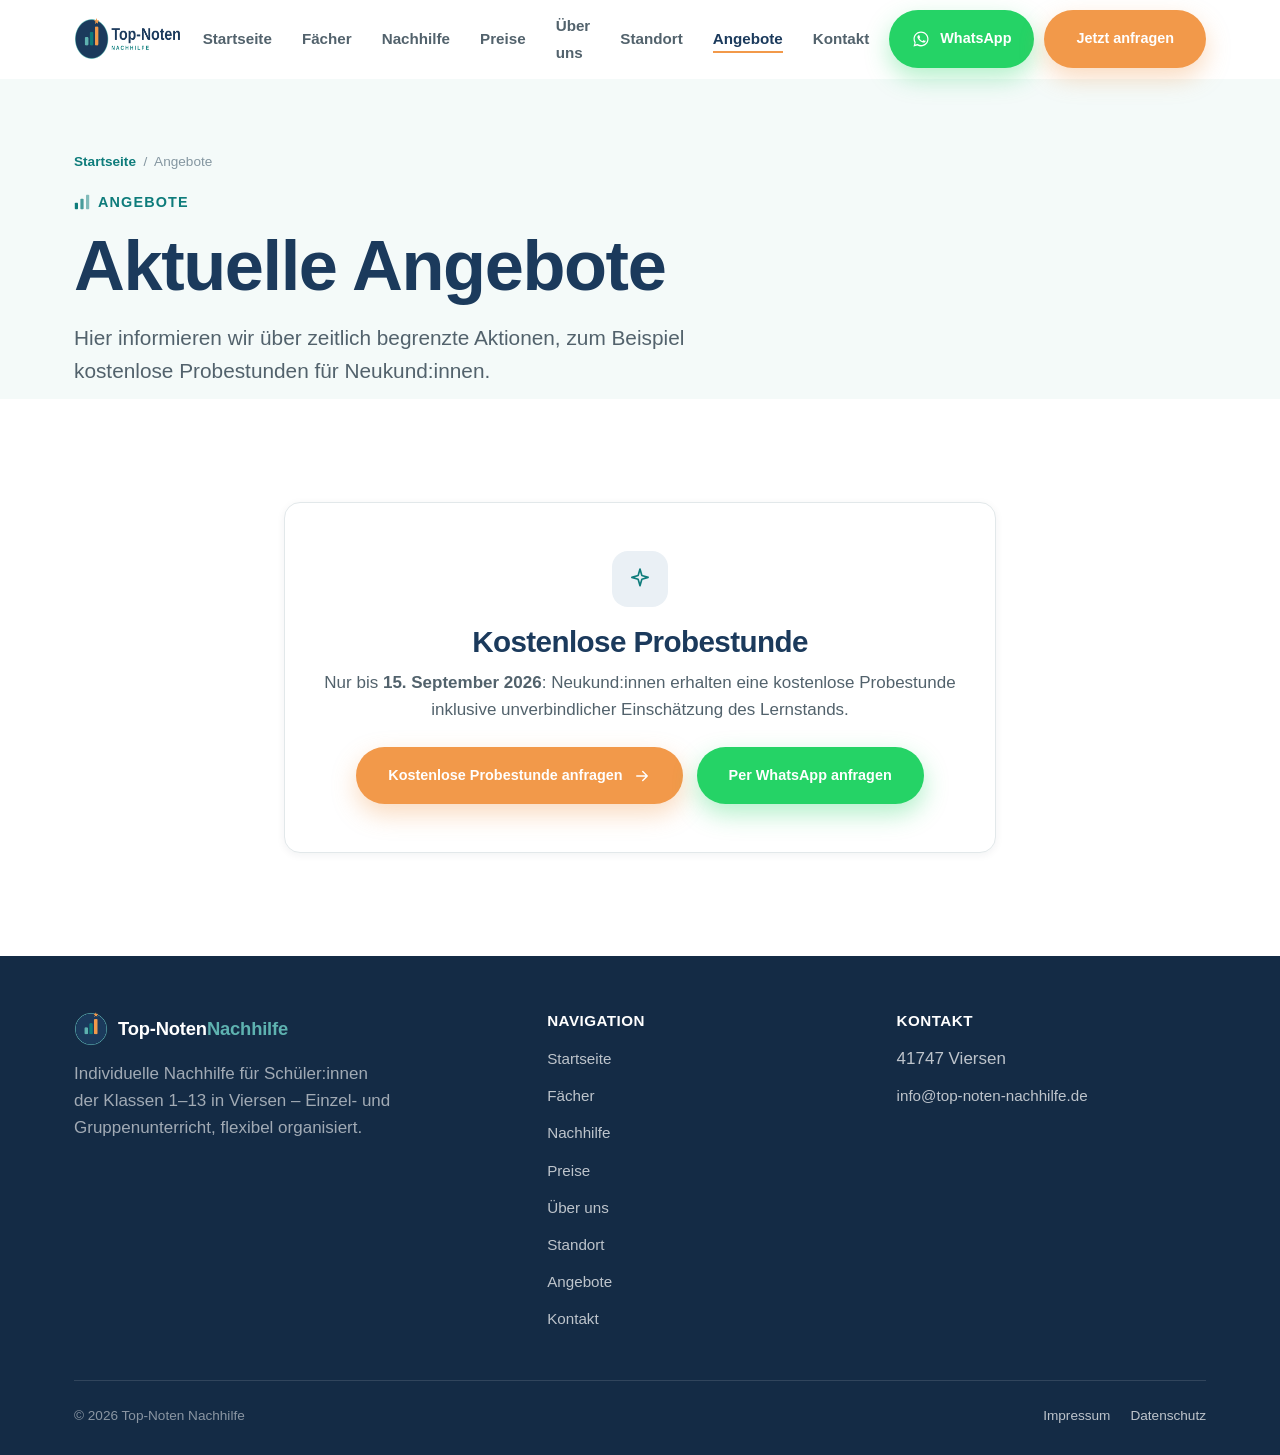
==== commit 7a2343cb: "Add files via upload" ====
--- a/angebote.html
+++ b/angebote.html
@@ -9,7 +9,7 @@
   <meta name="robots" content="index, follow" />
   <meta property="og:type" content="website" />
   <meta property="og:site_name" content="Top-Noten Nachhilfe" />
-  <meta property="og:image" content="https://www.top-noten-nachhilfe.de/assets/img/og-image.svg" />
+  <meta property="og:image" content="https://www.top-noten-nachhilfe.de/assets/img/logo-horizontal.png" />
   <meta property="og:title" content="Aktuelle Angebote | Top-Noten Nachhilfe Viersen" />
   <meta property="og:description" content="Aktuelle Aktionen und Angebote von Top-Noten Nachhilfe in Viersen, zum Beispiel kostenlose Probestunden für Neukund:innen." />
   <meta property="og:url" content="https://www.top-noten-nachhilfe.de/angebote.html" />
@@ -17,7 +17,7 @@
   <meta name="twitter:card" content="summary" />
   <meta name="twitter:title" content="Aktuelle Angebote | Top-Noten Nachhilfe Viersen" />
   <meta name="twitter:description" content="Aktuelle Aktionen und Angebote von Top-Noten Nachhilfe in Viersen, zum Beispiel kostenlose Probestunden für Neukund:innen." />
-  <link rel="icon" type="image/svg+xml" href="assets/img/favicon.svg" />
+  <link rel="icon" type="image/png" href="assets/img/favicon.png" />
   <link rel="stylesheet" href="assets/css/style.css" />
   <noscript><style>.reveal{opacity:1!important;transform:none!important}</style></noscript>
 </head>
@@ -26,7 +26,7 @@
   <header class="site-header">
     <div class="container site-header__inner">
       <a class="brand" href="index.html" aria-label="Top-Noten Nachhilfe – Startseite">
-        <span class="brand__mark icon-wrap icon-wrap--orange" ><svg class="bars" width="20" height="20" viewBox="0 0 20 20" fill="none" xmlns="http://www.w3.org/2000/svg" aria-hidden="true"><rect x="1" y="11" width="4" height="8" rx="1" fill="currentColor"/><rect x="8" y="6" width="4" height="13" rx="1" fill="currentColor" opacity="0.75"/><rect x="15" y="1" width="4" height="18" rx="1" fill="currentColor" opacity="0.5"/></svg></span><span class="brand__name" style="color:var(--navy)">Top-Noten<span class="brand__name-2" style="color:var(--teal)">Nachhilfe</span></span>
+        <img src="assets/img/logo-horizontal.png" alt="Top-Noten Nachhilfe" class="brand__logo" />
       </a>
       <nav class="nav-desktop" aria-label="Hauptnavigation">
         <ul>
@@ -174,7 +174,9 @@
     <div class="container">
       <div class="footer-grid">
         <div class="footer-brand">
-          <div class="brand"><span class="brand__mark icon-wrap" style="background:rgba(255,255,255,0.12);color:var(--orange);"><svg class="bars" width="20" height="20" viewBox="0 0 20 20" fill="none" xmlns="http://www.w3.org/2000/svg" aria-hidden="true"><rect x="1" y="11" width="4" height="8" rx="1" fill="currentColor"/><rect x="8" y="6" width="4" height="13" rx="1" fill="currentColor" opacity="0.75"/><rect x="15" y="1" width="4" height="18" rx="1" fill="currentColor" opacity="0.5"/></svg></span><span class="brand__name" style="color:#FFFFFF">Top-Noten<span class="brand__name-2" style="color:var(--teal-light)">Nachhilfe</span></span></div>
+          <div class="brand"><img src="assets/img/logo-icon.png" alt="" class="brand__icon" aria-hidden="true" />
+            <span class="brand__name" style="color:#FFFFFF">Top-Noten<span class="brand__name-2" style="color:var(--teal-light)">Nachhilfe</span></span>
+</div>
           <p>Individuelle Nachhilfe für Schüler:innen der Klassen 1–13 in Viersen – Einzel- und Gruppenunterricht, flexibel organisiert.</p>
         </div>
         <div class="footer-col">
--- a/assets/css/style.css
+++ b/assets/css/style.css
@@ -180,6 +180,8 @@
 .brand { display: flex; align-items: center; gap: 10px; font-weight: 800; color: var(--navy); font-size: 1.15rem; letter-spacing: -0.01em; }
 .brand__mark { flex-shrink: 0; }
 .brand__name-2 { color: var(--teal); }
+.brand__logo { height: 42px; width: auto; display: block; }
+.brand__icon { height: 34px; width: 34px; flex-shrink: 0; display: block; }
 
 .nav-desktop { display: none; }
 .nav-desktop ul { display: flex; align-items: center; gap: 30px; }
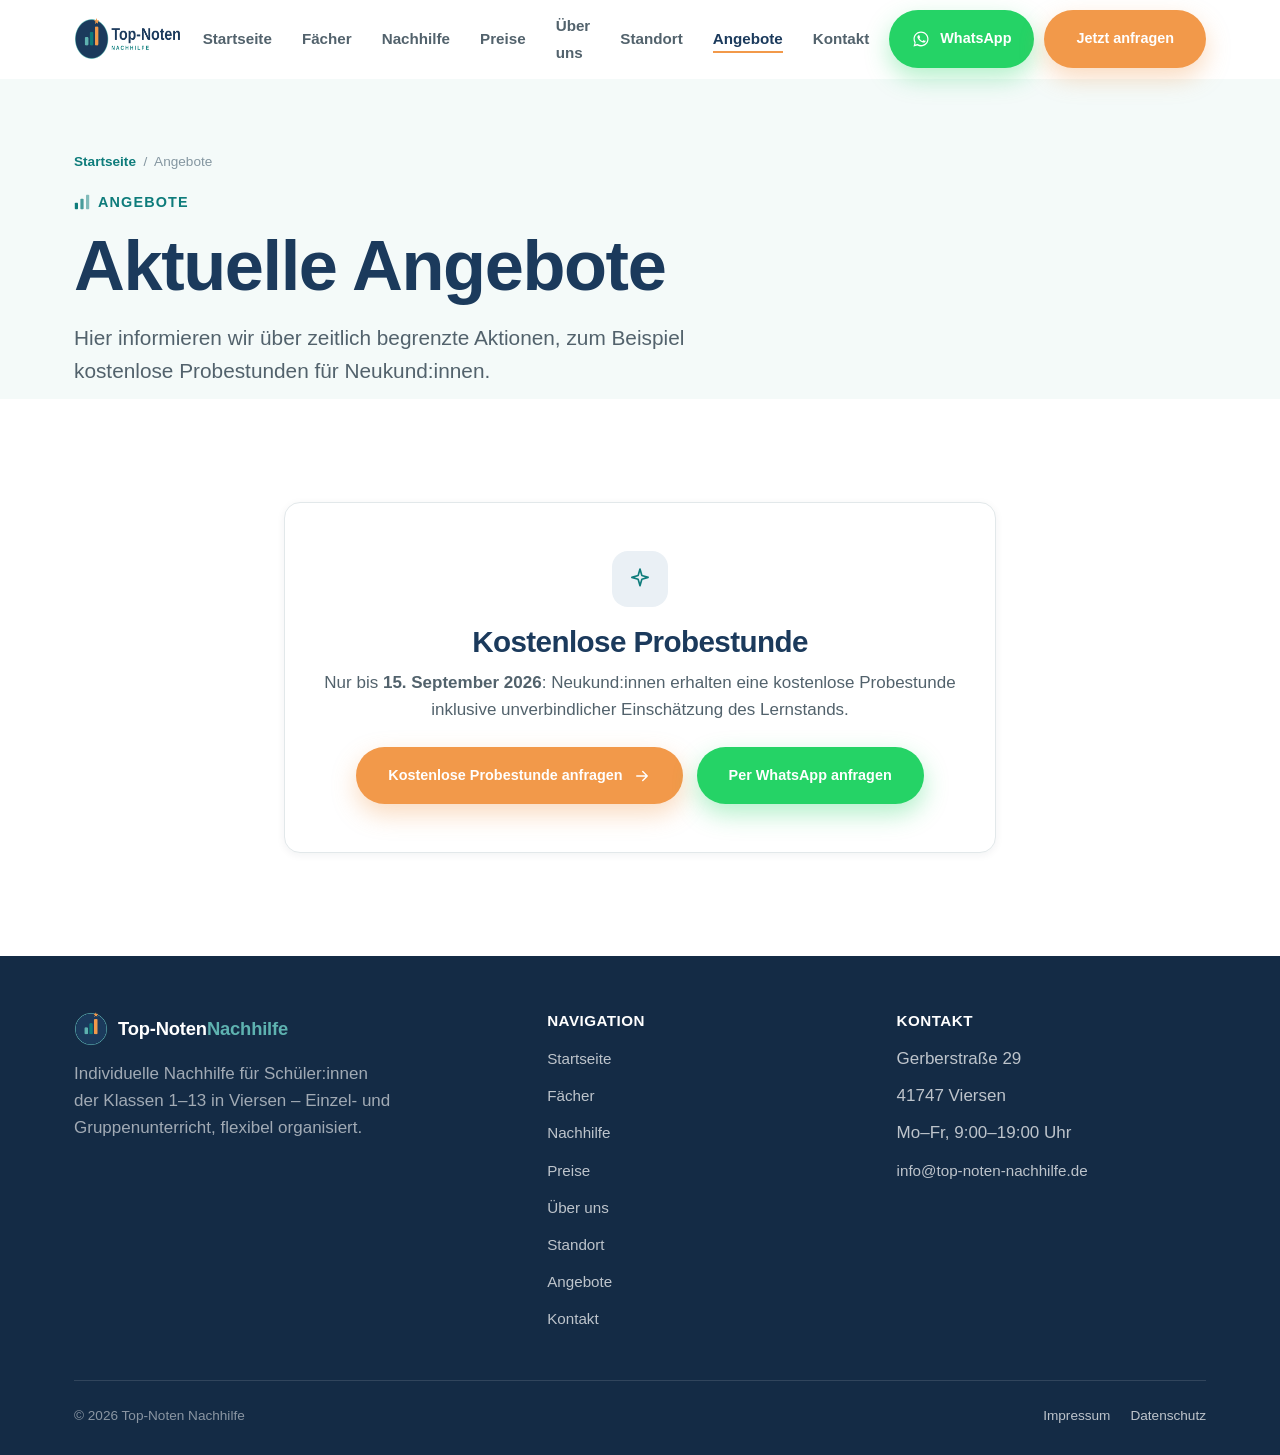
==== commit 208c5b7f: "Add files via upload" ====
--- a/angebote.html
+++ b/angebote.html
@@ -195,7 +195,9 @@
         <div class="footer-col">
           <h4>Kontakt</h4>
           <ul>
+            <li>Gerberstraße 29</li>
             <li>41747 Viersen</li>
+            <li>Mo–Fr, 9:00–19:00 Uhr</li>
             <li><a href="mailto:info@top-noten-nachhilfe.de">info@top-noten-nachhilfe.de</a></li>
           </ul>
         </div>
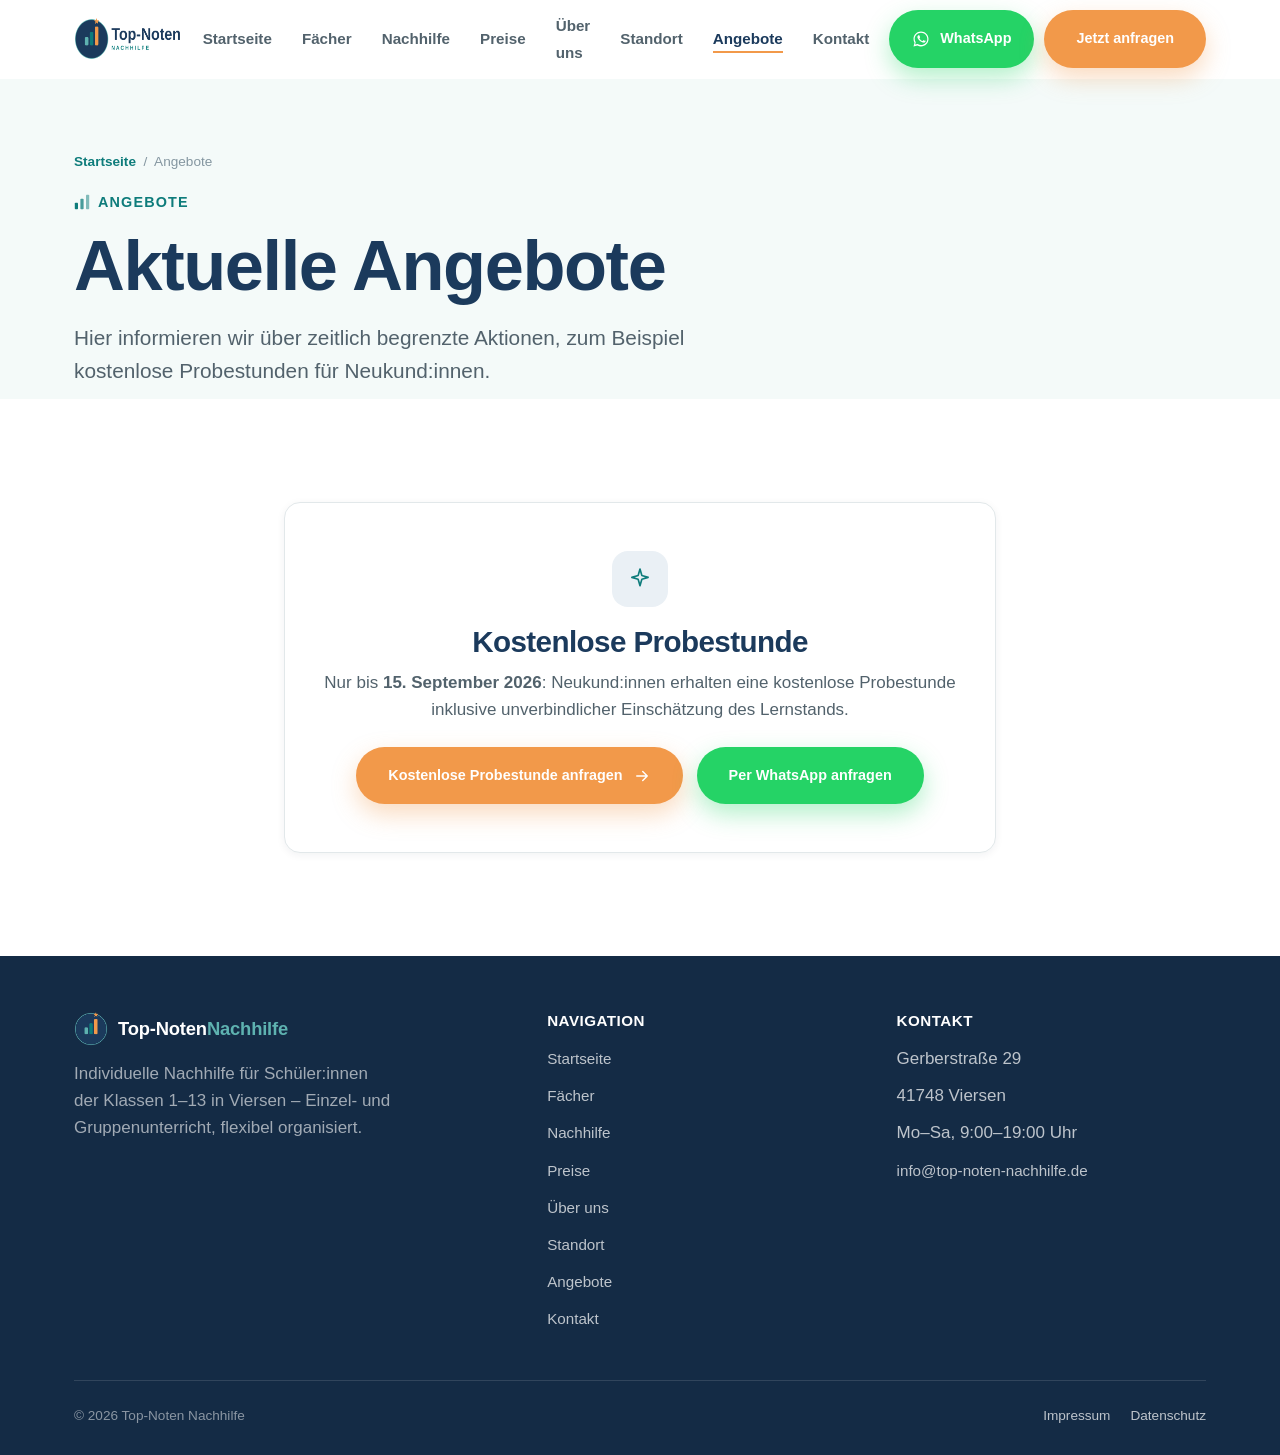
==== commit 82ed1a57: "Add files via upload" ====
--- a/angebote.html
+++ b/angebote.html
@@ -20,6 +20,31 @@
   <link rel="icon" type="image/png" href="assets/img/favicon.png" />
   <link rel="stylesheet" href="assets/css/style.css" />
   <noscript><style>.reveal{opacity:1!important;transform:none!important}</style></noscript>
+  <script type="application/ld+json">
+  {
+    "@context": "https://schema.org",
+    "@type": "LocalBusiness",
+    "name": "Top-Noten Nachhilfe",
+    "image": "https://www.top-noten-nachhilfe.de/assets/img/logo-horizontal.png",
+    "url": "https://www.top-noten-nachhilfe.de/",
+    "telephone": "+491788745639",
+    "email": "info@top-noten-nachhilfe.de",
+    "priceRange": "€€",
+    "address": {
+      "@type": "PostalAddress",
+      "streetAddress": "Gerberstraße 29",
+      "postalCode": "41748",
+      "addressLocality": "Viersen",
+      "addressCountry": "DE"
+    },
+    "openingHoursSpecification": {
+      "@type": "OpeningHoursSpecification",
+      "dayOfWeek": ["Monday", "Tuesday", "Wednesday", "Thursday", "Friday", "Saturday"],
+      "opens": "09:00",
+      "closes": "19:00"
+    }
+  }
+  </script>
 </head>
 <body class="">
   <a class="skip-link" href="#main">Zum Inhalt springen</a>
@@ -196,8 +221,8 @@
           <h4>Kontakt</h4>
           <ul>
             <li>Gerberstraße 29</li>
-            <li>41747 Viersen</li>
-            <li>Mo–Fr, 9:00–19:00 Uhr</li>
+            <li>41748 Viersen</li>
+            <li>Mo–Sa, 9:00–19:00 Uhr</li>
             <li><a href="mailto:info@top-noten-nachhilfe.de">info@top-noten-nachhilfe.de</a></li>
           </ul>
         </div>
